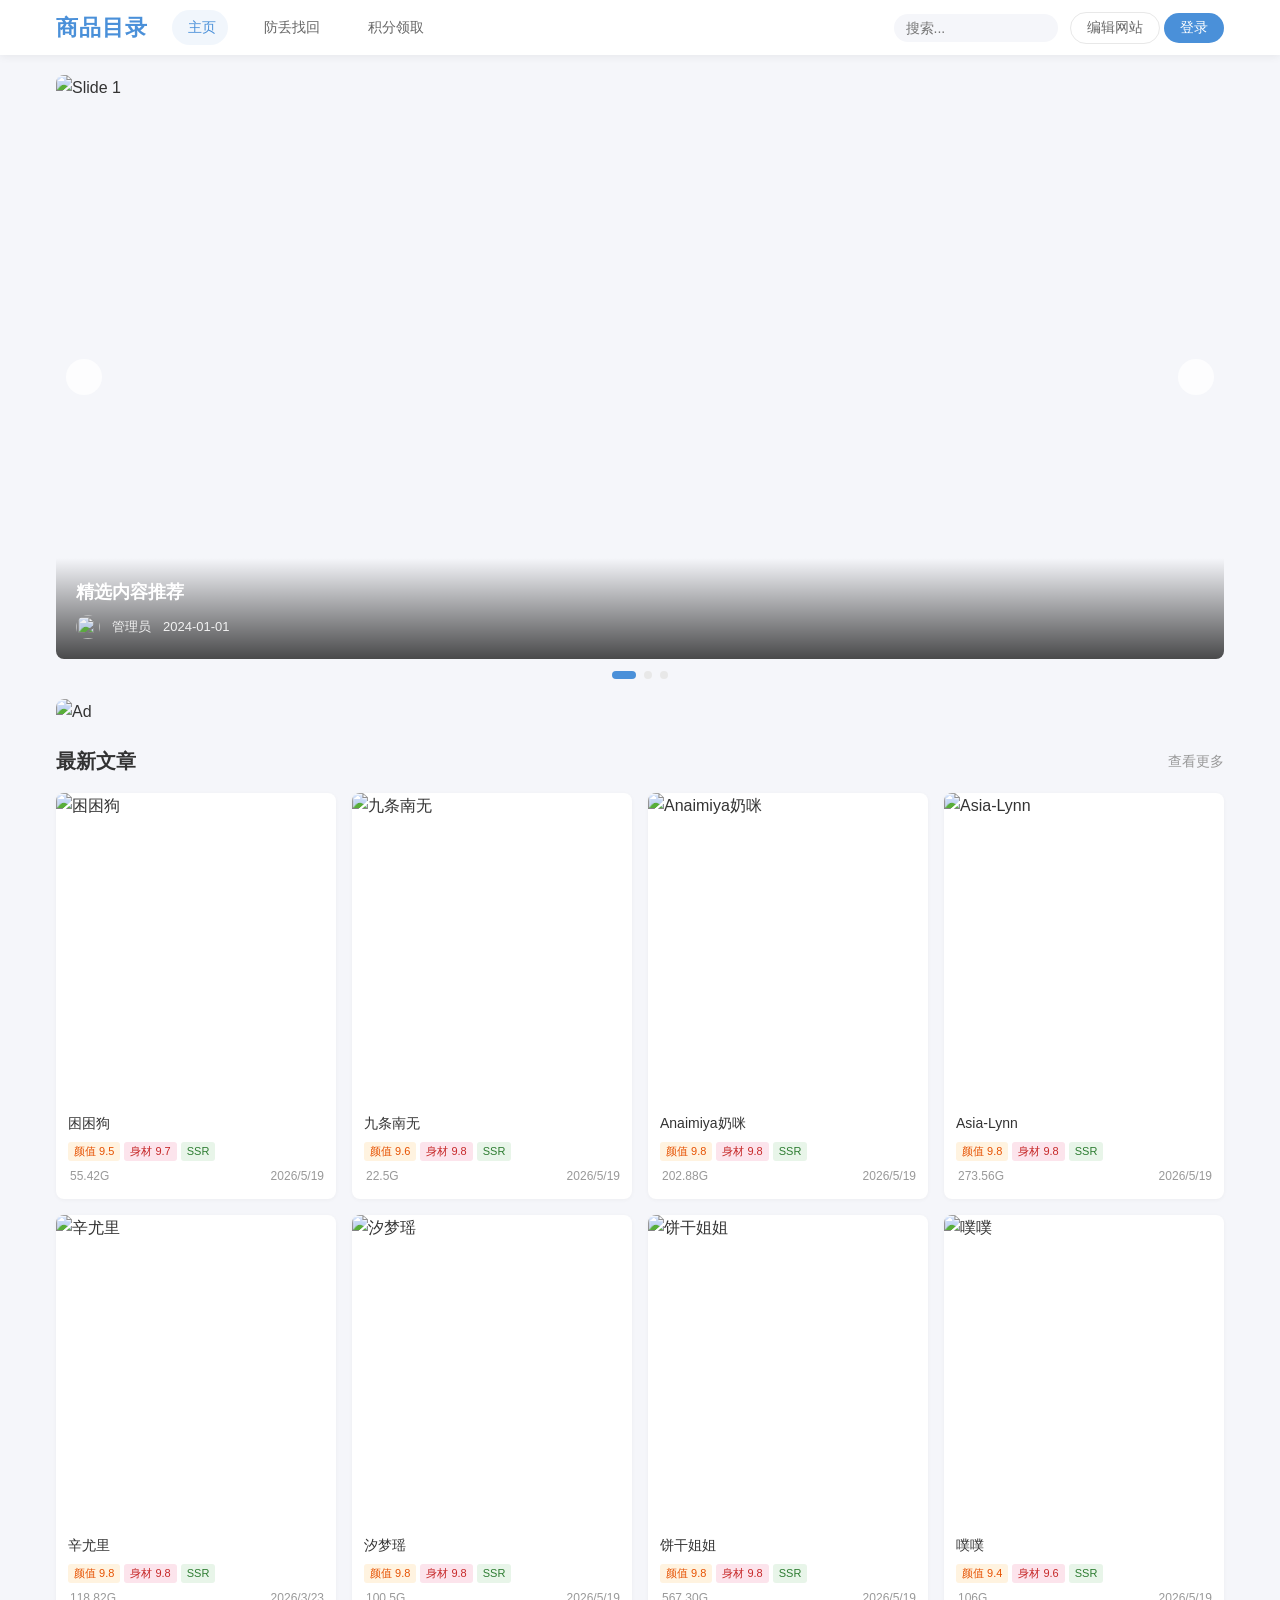
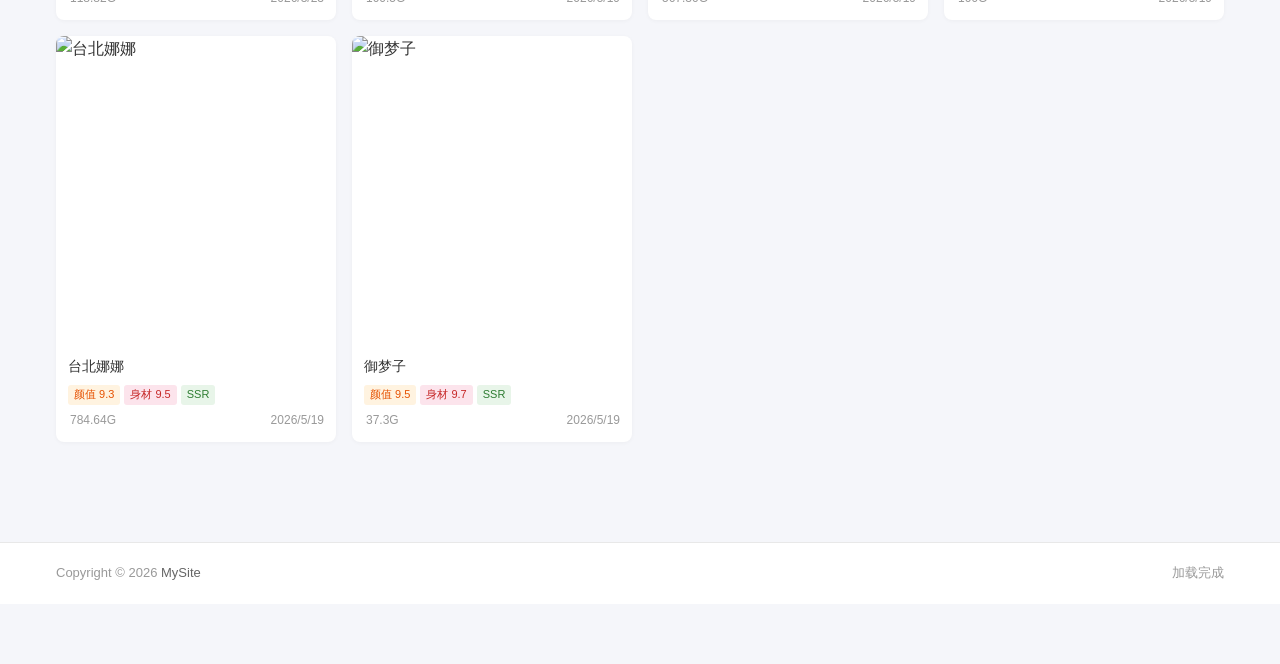
==== index.html @ 46cd66ba "初始化网站代码 Co-Authored-By: Claude Sonnet 4.6 <noreply@anthropic.com>" ====
<!DOCTYPE html>
<html lang="zh-CN">
<head>
    <meta charset="UTF-8">
    <meta name="viewport" content="width=device-width, initial-scale=1.0">
    <title>商品目录</title>
    <link rel="stylesheet" href="style.css">
    <link rel="stylesheet" href="https://cdn.jsdelivr.net/npm/remixicon@3.5.0/fonts/remixicon.css">
</head>
<body>
    <!-- 顶部导航栏 -->
    <header class="site-header">
        <div class="header-top">
            <div class="container header-inner">
                <div class="header-left">
                    <a href="#" class="logo">
                        <span class="logo-text" data-editable="site_name">商品目录</span>
                    </a>
                    <nav class="main-nav">
                        <ul>
                            <li><a href="#" class="active"><i class="ri-home-heart-line"></i><span data-editable="nav_1">主页</span></a></li>
                            <li><a href="#"><i class="ri-star-line"></i><span data-editable="nav_2">防丢找回</span></a></li>
                            <li><a href="#"><i class="ri-database-2-line"></i><span data-editable="nav_3">积分领取</span></a></li>
                        </ul>
                    </nav>
                </div>
                <div class="header-right">
                    <div class="search-box">
                        <input type="text" placeholder="搜索..." data-editable="search_placeholder">
                        <button><i class="ri-search-line"></i></button>
                    </div>
                    <div class="auth-buttons">
                        <button class="btn btn-outline" onclick="showEditPanel()">编辑网站</button>
                        <button class="btn btn-primary">登录</button>
                    </div>
                    <button class="mobile-menu-btn" onclick="toggleMobileMenu()">
                        <span></span><span></span><span></span>
                    </button>
                </div>
            </div>
        </div>
    </header>

    <!-- 移动端菜单 -->
    <div class="mobile-menu-overlay" id="mobileMenuOverlay" onclick="toggleMobileMenu()"></div>
    <aside class="mobile-menu" id="mobileMenu">
        <div class="mobile-menu-header">
            <span class="logo-text" data-editable="site_name">商品目录</span>
            <button class="close-menu" onclick="toggleMobileMenu()">&times;</button>
        </div>
        <nav class="mobile-nav">
            <ul>
                <li><a href="#"><i class="ri-parent-line"></i><span data-editable="mob_nav_1">萌新入坑</span></a></li>
                <li class="has-submenu">
                    <a href="#" onclick="toggleSubmenu(event, this)">资源列表 <i class="ri-arrow-down-s-line"></i></a>
                    <ul class="submenu">
                        <li><a href="#"><i class="ri-chat-heart-line"></i><span data-editable="sub_1">网红自拍</span></a></li>
                        <li><a href="#"><i class="ri-heart-pulse-line"></i><span data-editable="sub_2">软妹萝莉</span></a></li>
                        <li><a href="#"><i class="ri-hearts-line"></i><span data-editable="sub_3">反差女神</span></a></li>
                        <li><a href="#"><i class="ri-folder-add-line"></i><span data-editable="sub_4">网红合集</span></a></li>
                    </ul>
                </li>
                <li class="has-submenu">
                    <a href="#" onclick="toggleSubmenu(event, this)">站点帮助 <i class="ri-arrow-down-s-line"></i></a>
                    <ul class="submenu">
                        <li><a href="#"><span data-editable="help_1">Pikpak网盘</span></a></li>
                        <li><a href="#"><span data-editable="help_2">限制条款</span></a></li>
                        <li><a href="#"><span data-editable="help_3">投稿指南</span></a></li>
                        <li><a href="#"><span data-editable="help_4">客服留言</span></a></li>
                    </ul>
                </li>
                <li><a href="#"><i class="ri-vip-line"></i><span data-editable="mob_nav_2">充值&会员</span></a></li>
                <li><a href="#"><i class="ri-font-size-2"></i><span data-editable="mob_nav_3">实用工具</span></a></li>
            </ul>
        </nav>
    </aside>

    <!-- 主内容区 -->
    <main class="site-content">
        <div class="container">
            <!-- 轮播Banner -->
            <section class="banner-slider">
                <div class="slider-main">
                    <div class="slide active">
                        <a href="#" class="slide-link">
                            <img id="slide_img_1" src="https://via.placeholder.com/600x300/4A90D9/FFFFFF?text=Slide+1" alt="Slide 1">
                            <div class="slide-info">
                                <h2 data-editable="slide_1_title">精选内容推荐</h2>
                                <div class="slide-meta">
                                    <img src="https://via.placeholder.com/30" class="avatar" alt="">
                                    <span data-editable="slide_1_author">管理员</span>
                                    <span data-editable="slide_1_date">2024-01-01</span>
                                </div>
                            </div>
                        </a>
                    </div>
                    <div class="slide">
                        <a href="#" class="slide-link">
                            <img id="slide_img_2" src="https://via.placeholder.com/600x300/E94B3C/FFFFFF?text=Slide+2" alt="Slide 2">
                            <div class="slide-info">
                                <h2 data-editable="slide_2_title">新手入门指南</h2>
                                <div class="slide-meta">
                                    <img src="https://via.placeholder.com/30" class="avatar" alt="">
                                    <span data-editable="slide_2_author">管理员</span>
                                    <span data-editable="slide_2_date">2024-01-01</span>
                                </div>
                            </div>
                        </a>
                    </div>
                    <div class="slide">
                        <a href="#" class="slide-link">
                            <img id="slide_img_3" src="https://via.placeholder.com/600x300/50B88D/FFFFFF?text=Slide+3" alt="Slide 3">
                            <div class="slide-info">
                                <h2 data-editable="slide_3_title">客服帮助中心</h2>
                                <div class="slide-meta">
                                    <img src="https://via.placeholder.com/30" class="avatar" alt="">
                                    <span data-editable="slide_3_author">管理员</span>
                                    <span data-editable="slide_3_date">2024-01-01</span>
                                </div>
                            </div>
                        </a>
                    </div>
                </div>
                <div class="slider-nav">
                    <button class="slider-prev" onclick="changeSlide(-1)"><i class="ri-arrow-left-s-line"></i></button>
                    <button class="slider-next" onclick="changeSlide(1)"><i class="ri-arrow-right-s-line"></i></button>
                </div>
                <div class="slider-dots">
                    <span class="dot active" onclick="goToSlide(0)"></span>
                    <span class="dot" onclick="goToSlide(1)"></span>
                    <span class="dot" onclick="goToSlide(2)"></span>
                </div>
            </section>

            <!-- 广告位 -->
            <section class="ad-banner">
                <a href="#" class="ad-link">
                    <img id="ad_img" src="https://via.placeholder.com/1200x120/7B68EE/FFFFFF?text=Advertisement" alt="Ad">
                </a>
            </section>

            <!-- 文章列表 -->
            <section class="posts-section">
                <div class="section-header">
                    <h2 class="section-title" data-editable="posts_title">最新文章</h2>
                    <a href="#" class="more-link" data-editable="more_link">查看更多 <i class="ri-arrow-right-s-line"></i></a>
                </div>
                <div class="posts-grid" id="postsGrid">
                </div>
            </section>
        </div>
    </main>

    <!-- 底部 -->
    <footer class="site-footer">
        <div class="container">
            <div class="footer-bottom">
                <div class="footer-left">
                    <div class="copyright">Copyright &copy; <span id="footerYear"></span> <a href="#"><span data-editable="footer_name">MySite</span></a></div>
                </div>
                <div class="footer-right">
                    <span data-editable="footer_info">加载完成</span>
                </div>
            </div>
        </div>
    </footer>

    <!-- 移动端底部导航 -->
    <nav class="mobile-footer">
        <a href="#" class="mobile-nav-item active">
            <i class="ri-home-heart-line"></i>
            <span data-editable="mfoot_1">首页</span>
        </a>
        <a href="#" class="mobile-nav-item">
            <i class="ri-bookmark-3-line"></i>
            <span data-editable="mfoot_2">资源</span>
        </a>
        <a href="#" class="mobile-nav-item publish-btn">
            <i class="ri-add-line"></i>
        </a>
        <a href="#" class="mobile-nav-item">
            <i class="ri-search-line"></i>
            <span data-editable="mfoot_3">搜索</span>
        </a>
        <a href="#" class="mobile-nav-item">
            <i class="ri-user-heart-line"></i>
            <span data-editable="mfoot_4">我的</span>
        </a>
    </nav>

    <!-- ===== 编辑面板 ===== -->
    <div class="edit-overlay" id="editOverlay">
        <div class="edit-panel">
            <div class="edit-header">
                <h3><i class="ri-edit-line"></i> 编辑网站内容</h3>
                <button class="edit-close" onclick="hideEditPanel()">&times;</button>
            </div>
            <div class="edit-body">
                <!-- 站点信息 -->
                <details class="edit-group open" open>
                    <summary><i class="ri-global-line"></i> 站点信息</summary>
                    <div class="edit-group-content">
                        <div class="edit-field">
                            <label>网站名称</label>
                            <input type="text" id="edit_site_name" data-target="site_name" placeholder="商品目录">
                        </div>
                        <div class="edit-field">
                            <label>底部版权名称</label>
                            <input type="text" id="edit_footer_name" data-target="footer_name" placeholder="MySite">
                        </div>
                    </div>
                </details>

                <!-- 导航菜单 -->
                <details class="edit-group">
                    <summary><i class="ri-menu-line"></i> 导航菜单</summary>
                    <div class="edit-group-content">
                        <div class="edit-field">
                            <label>导航1</label>
                            <input type="text" id="edit_nav_1" data-target="nav_1" placeholder="主页">
                        </div>
                        <div class="edit-field">
                            <label>导航2</label>
                            <input type="text" id="edit_nav_2" data-target="nav_2" placeholder="防丢找回">
                        </div>
                        <div class="edit-field">
                            <label>导航3</label>
                            <input type="text" id="edit_nav_3" data-target="nav_3" placeholder="积分领取">
                        </div>
                    </div>
                </details>

                <!-- 轮播图 -->
                <details class="edit-group">
                    <summary><i class="ri-image-line"></i> 轮播图 (3张)</summary>
                    <div class="edit-group-content">
                        <div class="edit-field">
                            <label>图1 标题</label>
                            <input type="text" id="edit_slide_1_title" data-target="slide_1_title" placeholder="标题">
                        </div>
                        <div class="edit-field">
                            <label>图1 作者</label>
                            <input type="text" id="edit_slide_1_author" data-target="slide_1_author" placeholder="作者">
                        </div>
                        <div class="edit-field">
                            <label>图1 日期</label>
                            <input type="text" id="edit_slide_1_date" data-target="slide_1_date" placeholder="日期">
                        </div>
                        <div class="edit-field">
                            <label>图1 图片URL</label>
                            <input type="text" id="edit_slide_img_1" placeholder="粘贴图片链接">
                        </div>
                        <hr class="edit-divider">
                        <div class="edit-field">
                            <label>图2 标题</label>
                            <input type="text" id="edit_slide_2_title" data-target="slide_2_title" placeholder="标题">
                        </div>
                        <div class="edit-field">
                            <label>图2 作者</label>
                            <input type="text" id="edit_slide_2_author" data-target="slide_2_author" placeholder="作者">
                        </div>
                        <div class="edit-field">
                            <label>图2 日期</label>
                            <input type="text" id="edit_slide_2_date" data-target="slide_2_date" placeholder="日期">
                        </div>
                        <div class="edit-field">
                            <label>图2 图片URL</label>
                            <input type="text" id="edit_slide_img_2" placeholder="粘贴图片链接">
                        </div>
                        <hr class="edit-divider">
                        <div class="edit-field">
                            <label>图3 标题</label>
                            <input type="text" id="edit_slide_3_title" data-target="slide_3_title" placeholder="标题">
                        </div>
                        <div class="edit-field">
                            <label>图3 作者</label>
                            <input type="text" id="edit_slide_3_author" data-target="slide_3_author" placeholder="作者">
                        </div>
                        <div class="edit-field">
                            <label>图3 日期</label>
                            <input type="text" id="edit_slide_3_date" data-target="slide_3_date" placeholder="日期">
                        </div>
                        <div class="edit-field">
                            <label>图3 图片URL</label>
                            <input type="text" id="edit_slide_img_3" placeholder="粘贴图片链接">
                        </div>
                    </div>
                </details>

                <!-- 广告位 -->
                <details class="edit-group">
                    <summary><i class="ri-ad-line"></i> 广告位</summary>
                    <div class="edit-group-content">
                        <div class="edit-field">
                            <label>广告图片URL</label>
                            <input type="text" id="edit_ad_img" placeholder="粘贴图片链接">
                        </div>
                    </div>
                </details>

                <!-- 文章管理 -->
                <details class="edit-group open" open>
                    <summary><i class="ri-file-list-line"></i> 文章列表 <button class="add-post-btn" onclick="addPost()"><i class="ri-add-line"></i> 添加文章</button></summary>
                    <div class="edit-group-content">
                        <div id="postsEditList"></div>
                    </div>
                </details>

                <!-- 底部信息 -->
                <details class="edit-group">
                    <summary><i class="ri-footer-line"></i> 底部信息</summary>
                    <div class="edit-group-content">
                        <div class="edit-field">
                            <label>底部文字</label>
                            <input type="text" id="edit_footer_info" data-target="footer_info" placeholder="加载完成">
                        </div>
                    </div>
                </details>
            </div>
            <div class="edit-footer">
                <button class="btn btn-primary" onclick="saveAll()"><i class="ri-save-line"></i> 保存所有修改</button>
                <button class="btn btn-outline" onclick="resetAll()"><i class="ri-refresh-line"></i> 恢复默认</button>
                <button class="btn btn-danger" onclick="exportHTML()"><i class="ri-download-line"></i> 导出网站</button>
            </div>
        </div>
    </div>

    <script src="script.js"></script>
</body>
</html>
---- style.css ----
/* ========== 基础重置 ========== */
* { margin: 0; padding: 0; box-sizing: border-box; }

:root {
    --primary: #4A90D9;
    --primary-dark: #357ABD;
    --text: #333;
    --text-light: #666;
    --text-muted: #999;
    --bg: #f5f6fa;
    --white: #fff;
    --border: #e8e8e8;
    --shadow: 0 2px 12px rgba(0,0,0,0.08);
    --radius: 8px;
    --transition: all 0.3s ease;
}

body {
    font-family: -apple-system, BlinkMacSystemFont, "Segoe UI", "PingFang SC", "Hiragino Sans GB", "Microsoft YaHei", sans-serif;
    background: var(--bg);
    color: var(--text);
    line-height: 1.6;
}

a { text-decoration: none; color: inherit; }
ul { list-style: none; }
img { max-width: 100%; display: block; }

.container { max-width: 1200px; margin: 0 auto; padding: 0 16px; }

/* ========== 顶部导航栏 ========== */
.site-header {
    background: var(--white);
    box-shadow: 0 2px 8px rgba(0,0,0,0.06);
    position: sticky;
    top: 0;
    z-index: 1000;
}

.header-top { padding: 10px 0; }

.header-inner {
    display: flex;
    align-items: center;
    justify-content: space-between;
}

.header-left {
    display: flex;
    align-items: center;
    gap: 24px;
}

.logo-text {
    font-size: 22px;
    font-weight: 700;
    color: var(--primary);
    letter-spacing: 1px;
}

.main-nav ul { display: flex; gap: 20px; }

.main-nav a {
    display: flex;
    align-items: center;
    gap: 4px;
    padding: 6px 12px;
    border-radius: 20px;
    font-size: 14px;
    color: var(--text-light);
    transition: var(--transition);
}

.main-nav a:hover,
.main-nav a.active {
    color: var(--primary);
    background: rgba(74,144,217,0.08);
}

.header-right {
    display: flex;
    align-items: center;
    gap: 12px;
}

.search-box {
    display: flex;
    align-items: center;
    background: var(--bg);
    border-radius: 20px;
    padding: 6px 12px;
}

.search-box input {
    border: none;
    background: transparent;
    outline: none;
    font-size: 14px;
    width: 140px;
    color: var(--text);
}

.search-box button {
    border: none;
    background: transparent;
    cursor: pointer;
    color: var(--text-light);
    font-size: 16px;
}

.btn {
    padding: 6px 16px;
    border-radius: 20px;
    font-size: 14px;
    cursor: pointer;
    border: none;
    transition: var(--transition);
}

.btn-outline {
    background: transparent;
    border: 1px solid var(--border);
    color: var(--text-light);
}

.btn-outline:hover {
    border-color: var(--primary);
    color: var(--primary);
}

.btn-primary {
    background: var(--primary);
    color: var(--white);
}

.btn-primary:hover { background: var(--primary-dark); }

.btn-danger {
    background: #e74c3c;
    color: var(--white);
}

.btn-danger:hover { background: #c0392b; }

.btn-small {
    padding: 4px 12px;
    font-size: 12px;
    border-radius: 16px;
}

.mobile-menu-btn {
    display: none;
    flex-direction: column;
    gap: 4px;
    background: none;
    border: none;
    cursor: pointer;
    padding: 4px;
}

.mobile-menu-btn span {
    display: block;
    width: 20px;
    height: 2px;
    background: var(--text);
}

/* ========== 移动端菜单 ========== */
.mobile-menu-overlay {
    display: none;
    position: fixed;
    inset: 0;
    background: rgba(0,0,0,0.5);
    z-index: 998;
}

.mobile-menu-overlay.active { display: block; }

.mobile-menu {
    position: fixed;
    top: 0;
    left: -280px;
    width: 280px;
    height: 100vh;
    background: var(--white);
    z-index: 999;
    transition: left 0.3s ease;
    overflow-y: auto;
}

.mobile-menu.active { left: 0; }

.mobile-menu-header {
    display: flex;
    align-items: center;
    justify-content: space-between;
    padding: 16px;
    border-bottom: 1px solid var(--border);
}

.close-menu {
    background: none;
    border: none;
    font-size: 28px;
    cursor: pointer;
    color: var(--text-light);
}

.mobile-nav ul { padding: 8px 0; }

.mobile-nav li a {
    display: flex;
    align-items: center;
    gap: 10px;
    padding: 12px 20px;
    font-size: 15px;
    color: var(--text);
    transition: var(--transition);
}

.mobile-nav li a:hover {
    background: var(--bg);
    color: var(--primary);
}

.mobile-nav .has-submenu > a::after { content: ''; margin-left: auto; margin-right: 16px; }

.mobile-nav .submenu {
    display: none;
    background: var(--bg);
}

.mobile-nav .has-submenu.open .submenu { display: block; }

.mobile-nav .submenu a { padding-left: 48px; font-size: 14px; }

/* ========== 主内容区 ========== */
.site-content { padding: 20px 0 80px; }

/* ========== 轮播Banner ========== */
.banner-slider { position: relative; margin-bottom: 20px; }

.slider-main {
    position: relative;
    border-radius: var(--radius);
    overflow: hidden;
    aspect-ratio: 2 / 1;
}

.slide {
    display: none;
    position: absolute;
    inset: 0;
}

.slide.active { display: block; }

.slide-link {
    display: block;
    width: 100%;
    height: 100%;
    position: relative;
}

.slide-link img {
    width: 100%;
    height: 100%;
    object-fit: cover;
}

.slide-info {
    position: absolute;
    bottom: 0;
    left: 0;
    right: 0;
    padding: 20px;
    background: linear-gradient(transparent, rgba(0,0,0,0.7));
    color: var(--white);
}

.slide-info h2 { font-size: 18px; margin-bottom: 8px; }

.slide-meta {
    display: flex;
    align-items: center;
    gap: 12px;
    font-size: 13px;
    opacity: 0.9;
}

.slide-meta .avatar {
    width: 24px;
    height: 24px;
    border-radius: 50%;
}

.slider-nav {
    position: absolute;
    top: 50%;
    transform: translateY(-50%);
    left: 0;
    right: 0;
    display: flex;
    justify-content: space-between;
    padding: 0 10px;
    pointer-events: none;
}

.slider-nav button {
    width: 36px;
    height: 36px;
    border-radius: 50%;
    background: rgba(255,255,255,0.8);
    border: none;
    cursor: pointer;
    display: flex;
    align-items: center;
    justify-content: center;
    font-size: 18px;
    color: var(--text);
    pointer-events: all;
    transition: var(--transition);
}

.slider-nav button:hover {
    background: var(--white);
    box-shadow: var(--shadow);
}

.slider-dots {
    display: flex;
    justify-content: center;
    gap: 8px;
    margin-top: 12px;
}

.dot {
    width: 8px;
    height: 8px;
    border-radius: 50%;
    background: var(--border);
    cursor: pointer;
    transition: var(--transition);
}

.dot.active {
    background: var(--primary);
    width: 24px;
    border-radius: 4px;
}

/* ========== 广告位 ========== */
.ad-banner { margin-bottom: 20px; border-radius: var(--radius); overflow: hidden; }
.ad-banner img { width: 100%; border-radius: var(--radius); }

/* ========== 文章列表 ========== */
.posts-section { margin-bottom: 20px; }

.section-header {
    display: flex;
    align-items: center;
    justify-content: space-between;
    margin-bottom: 16px;
}

.section-title { font-size: 20px; font-weight: 600; }

.more-link {
    font-size: 14px;
    color: var(--text-muted);
    transition: var(--transition);
}

.more-link:hover { color: var(--primary); }

.posts-grid {
    display: grid;
    grid-template-columns: repeat(4, 1fr);
    gap: 16px;
}

.post-card {
    background: var(--white);
    border-radius: var(--radius);
    overflow: hidden;
    transition: var(--transition);
    box-shadow: 0 1px 4px rgba(0,0,0,0.04);
}

.post-card:hover {
    transform: translateY(-4px);
    box-shadow: var(--shadow);
}

.post-thumb { aspect-ratio: 10/11; overflow: hidden; }

.post-thumb img {
    width: 100%;
    height: 100%;
    object-fit: cover;
    transition: transform 0.4s ease;
}

.post-card:hover .post-thumb img { transform: scale(1.05); }

.post-info { padding: 12px; }

.post-info h3 {
    font-size: 14px;
    font-weight: 500;
    line-height: 1.5;
    display: -webkit-box;
    -webkit-line-clamp: 2;
    -webkit-box-orient: vertical;
    overflow: hidden;
    margin-bottom: 8px;
}

.post-info h3 a:hover { color: var(--primary); }

.post-tags {
    display: flex;
    gap: 4px;
    flex-wrap: wrap;
    margin-bottom: 6px;
}

.tag {
    font-size: 11px;
    padding: 1px 6px;
    border-radius: 3px;
    font-weight: 500;
}

.tag-looks {
    background: #fff3e0;
    color: #e65100;
}

.tag-figure {
    background: #fce4ec;
    color: #c62828;
}

.tag-rarity {
    background: #e8f5e9;
    color: #2e7d32;
}

.post-meta {
    display: flex;
    align-items: center;
    justify-content: space-between;
    font-size: 12px;
    color: var(--text-muted);
}

.post-meta .author {
    display: flex;
    align-items: center;
    gap: 4px;
}

.post-meta .avatar {
    width: 20px;
    height: 20px;
    border-radius: 50%;
}

.post-size i {
    margin-right: 2px;
}

/* ========== 底部 ========== */
.site-footer {
    background: var(--white);
    border-top: 1px solid var(--border);
    padding: 20px 0;
    margin-bottom: 60px;
}

.footer-bottom {
    display: flex;
    align-items: center;
    justify-content: space-between;
    font-size: 13px;
    color: var(--text-muted);
}

.footer-left a { color: var(--text-light); }
.footer-left a:hover { color: var(--primary); }

/* ========== 移动端底部导航 ========== */
.mobile-footer {
    display: none;
    position: fixed;
    bottom: 0;
    left: 0;
    right: 0;
    background: var(--white);
    border-top: 1px solid var(--border);
    z-index: 1000;
    padding: 6px 0;
    padding-bottom: env(safe-area-inset-bottom, 6px);
}

.mobile-footer .mobile-nav-item {
    flex: 1;
    display: flex;
    flex-direction: column;
    align-items: center;
    gap: 2px;
    font-size: 10px;
    color: var(--text-muted);
    padding: 4px 0;
}

.mobile-footer .mobile-nav-item i { font-size: 20px; }

.mobile-footer .mobile-nav-item.active,
.mobile-footer .mobile-nav-item:hover { color: var(--primary); }

.mobile-footer .publish-btn {
    background: var(--primary);
    color: var(--white) !important;
    border-radius: 50%;
    width: 44px;
    height: 44px;
    margin: -20px auto 0;
    padding: 0;
    justify-content: center;
    align-items: center;
    box-shadow: 0 2px 8px rgba(74,144,217,0.4);
}

/* ========== 编辑面板 ========== */
.edit-overlay {
    display: none;
    position: fixed;
    inset: 0;
    background: rgba(0,0,0,0.5);
    z-index: 3000;
    justify-content: flex-end;
}

.edit-overlay.active { display: flex; }

.edit-panel {
    width: 420px;
    max-width: 100%;
    height: 100vh;
    background: var(--white);
    overflow-y: auto;
    box-shadow: -4px 0 20px rgba(0,0,0,0.15);
}

.edit-header {
    display: flex;
    align-items: center;
    justify-content: space-between;
    padding: 16px 20px;
    border-bottom: 1px solid var(--border);
    position: sticky;
    top: 0;
    background: var(--white);
    z-index: 10;
}

.edit-header h3 {
    font-size: 16px;
    display: flex;
    align-items: center;
    gap: 8px;
}

.edit-close {
    background: none;
    border: none;
    font-size: 24px;
    cursor: pointer;
    color: var(--text-muted);
}

.edit-body { padding: 16px 20px; }

.edit-group {
    margin-bottom: 12px;
    border: 1px solid var(--border);
    border-radius: var(--radius);
    overflow: hidden;
}

.edit-group summary {
    padding: 12px 16px;
    background: var(--bg);
    cursor: pointer;
    font-size: 14px;
    font-weight: 600;
    display: flex;
    align-items: center;
    gap: 8px;
    user-select: none;
}

.edit-group summary i { color: var(--primary); }

.edit-group-content { padding: 16px; }

.edit-field {
    margin-bottom: 12px;
}

.edit-field:last-child { margin-bottom: 0; }

.edit-field label {
    display: block;
    font-size: 13px;
    color: var(--text-light);
    margin-bottom: 4px;
}

.edit-field input {
    width: 100%;
    padding: 8px 12px;
    border: 1px solid var(--border);
    border-radius: 6px;
    font-size: 14px;
    outline: none;
    transition: var(--transition);
}

.edit-field input:focus {
    border-color: var(--primary);
    box-shadow: 0 0 0 3px rgba(74,144,217,0.1);
}

.edit-divider {
    border: none;
    border-top: 1px dashed var(--border);
    margin: 16px 0;
}

.add-post-btn {
    margin-left: auto;
    background: var(--primary);
    color: var(--white);
    border: none;
    padding: 4px 12px;
    border-radius: 12px;
    font-size: 12px;
    cursor: pointer;
    display: flex;
    align-items: center;
    gap: 4px;
}

.add-post-btn:hover { background: var(--primary-dark); }

/* 文章编辑项 */
.post-edit-item {
    border: 1px solid var(--border);
    border-radius: var(--radius);
    padding: 12px;
    margin-bottom: 12px;
    background: var(--bg);
}

.post-edit-item-header {
    display: flex;
    align-items: center;
    justify-content: space-between;
    margin-bottom: 10px;
}

.post-edit-item-header span {
    font-size: 13px;
    font-weight: 600;
    color: var(--text-light);
}

.post-edit-item-header button {
    background: #e74c3c;
    color: var(--white);
    border: none;
    padding: 2px 10px;
    border-radius: 10px;
    font-size: 12px;
    cursor: pointer;
}

.post-edit-item .edit-field { margin-bottom: 8px; }
.post-edit-item .edit-field input,
.post-edit-item .edit-field textarea {
    font-size: 13px;
    padding: 6px 10px;
}

.post-edit-item .edit-field textarea {
    resize: vertical;
    min-height: 40px;
}

.edit-footer {
    padding: 16px 20px;
    border-top: 1px solid var(--border);
    display: flex;
    gap: 8px;
    flex-wrap: wrap;
    position: sticky;
    bottom: 0;
    background: var(--white);
}

.edit-footer .btn { flex: 1; min-width: 100px; text-align: center; }

/* ========== 响应式 ========== */
@media (max-width: 1024px) {
    .posts-grid { grid-template-columns: repeat(3, 1fr); }
}

@media (max-width: 768px) {
    .main-nav { display: none; }
    .mobile-menu-btn { display: flex; }
    .search-box { display: none; }
    .auth-buttons .btn-outline { display: none; }
    .posts-grid { grid-template-columns: repeat(2, 1fr); gap: 10px; }
    .mobile-footer { display: flex; }
    .site-footer { margin-bottom: 60px; }
    .slider-main { aspect-ratio: 16/9; }
    .edit-panel { width: 100%; }
}

@media (max-width: 480px) {
    .posts-grid { gap: 8px; }
    .post-info { padding: 8px; }
    .post-info h3 { font-size: 12px; }
    .section-title { font-size: 17px; }
}
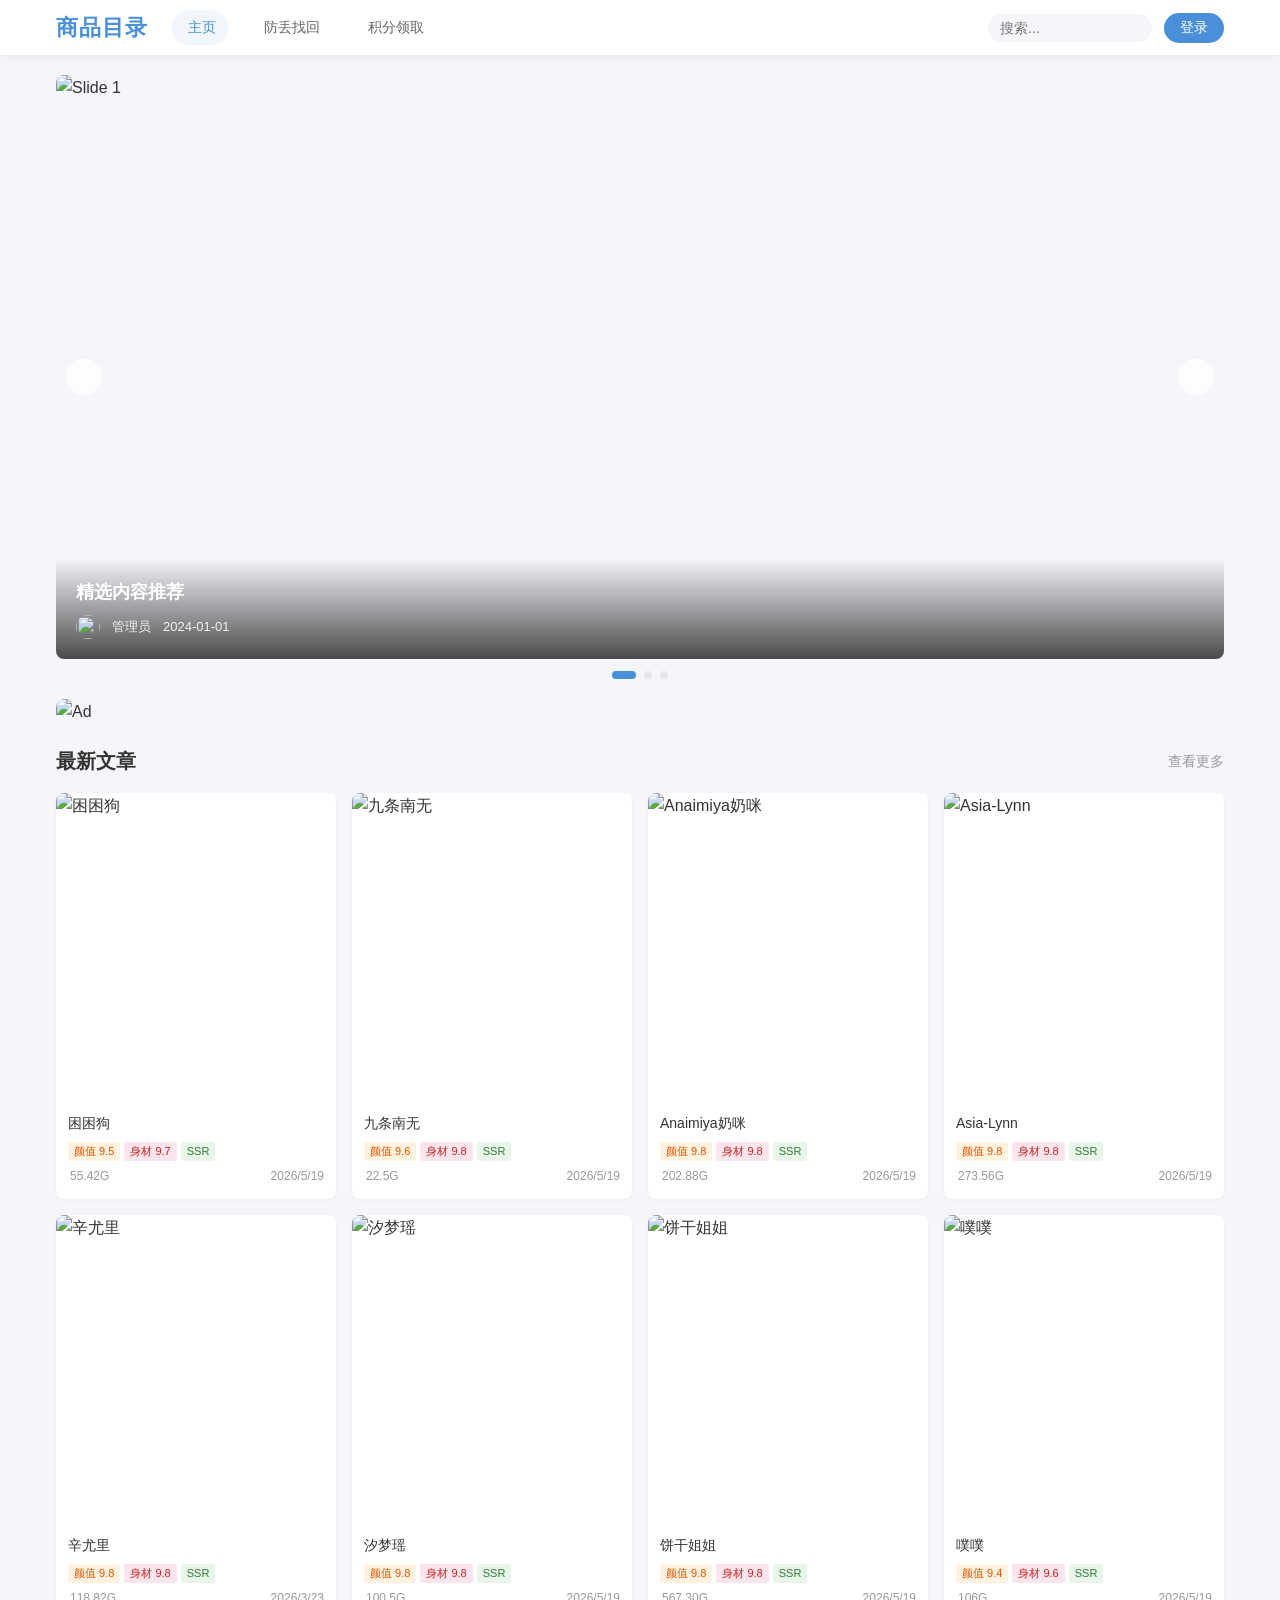
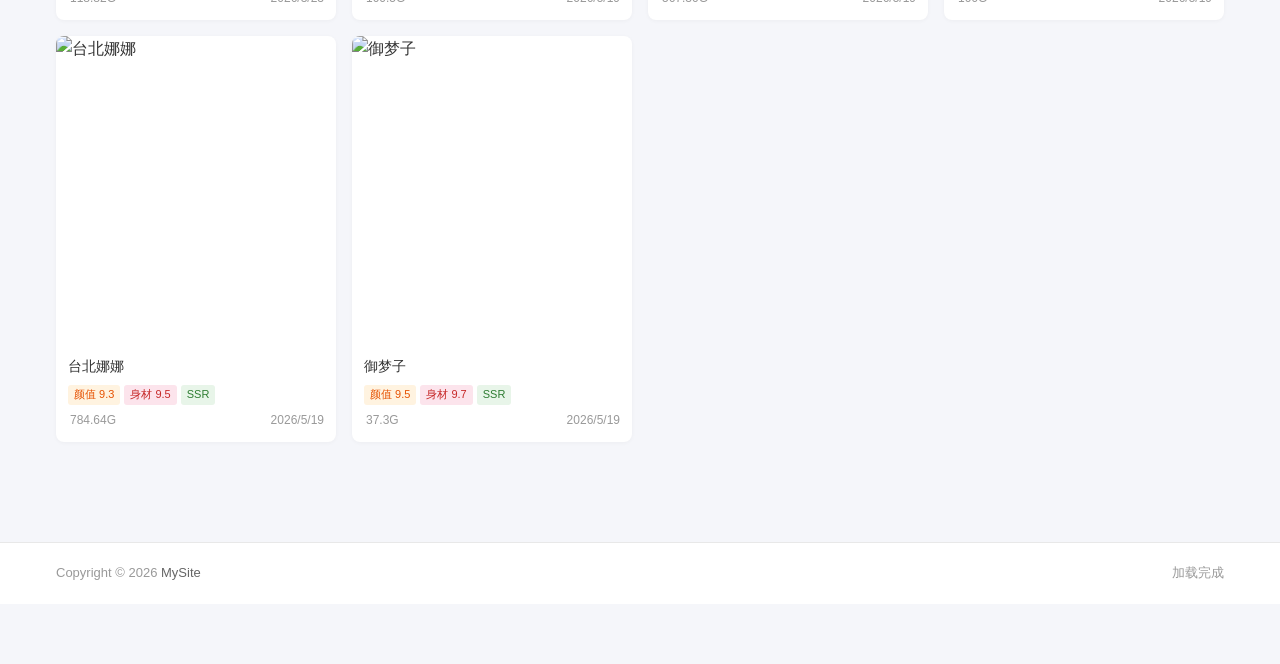
==== commit 03b259c1: "fix: remove password protection and improve batch upload parsing - Remove admin.html login overlay a" ====
--- a/index.html
+++ b/index.html
@@ -30,7 +30,6 @@
                         <button><i class="ri-search-line"></i></button>
                     </div>
                     <div class="auth-buttons">
-                        <button class="btn btn-outline" onclick="showEditPanel()">编辑网站</button>
                         <button class="btn btn-primary">登录</button>
                     </div>
                     <button class="mobile-menu-btn" onclick="toggleMobileMenu()">
@@ -83,11 +82,11 @@
                 <div class="slider-main">
                     <div class="slide active">
                         <a href="#" class="slide-link">
-                            <img id="slide_img_1" src="https://via.placeholder.com/600x300/4A90D9/FFFFFF?text=Slide+1" alt="Slide 1">
+                            <img id="slide_img_1" src="https://placehold.co/600x300/4A90D9/FFFFFF?text=Slide+1" alt="Slide 1">
                             <div class="slide-info">
                                 <h2 data-editable="slide_1_title">精选内容推荐</h2>
                                 <div class="slide-meta">
-                                    <img src="https://via.placeholder.com/30" class="avatar" alt="">
+                                    <img src="https://placehold.co/30" class="avatar" alt="">
                                     <span data-editable="slide_1_author">管理员</span>
                                     <span data-editable="slide_1_date">2024-01-01</span>
                                 </div>
@@ -96,11 +95,11 @@
                     </div>
                     <div class="slide">
                         <a href="#" class="slide-link">
-                            <img id="slide_img_2" src="https://via.placeholder.com/600x300/E94B3C/FFFFFF?text=Slide+2" alt="Slide 2">
+                            <img id="slide_img_2" src="https://placehold.co/600x300/E94B3C/FFFFFF?text=Slide+2" alt="Slide 2">
                             <div class="slide-info">
                                 <h2 data-editable="slide_2_title">新手入门指南</h2>
                                 <div class="slide-meta">
-                                    <img src="https://via.placeholder.com/30" class="avatar" alt="">
+                                    <img src="https://placehold.co/30" class="avatar" alt="">
                                     <span data-editable="slide_2_author">管理员</span>
                                     <span data-editable="slide_2_date">2024-01-01</span>
                                 </div>
@@ -109,11 +108,11 @@
                     </div>
                     <div class="slide">
                         <a href="#" class="slide-link">
-                            <img id="slide_img_3" src="https://via.placeholder.com/600x300/50B88D/FFFFFF?text=Slide+3" alt="Slide 3">
+                            <img id="slide_img_3" src="https://placehold.co/600x300/50B88D/FFFFFF?text=Slide+3" alt="Slide 3">
                             <div class="slide-info">
                                 <h2 data-editable="slide_3_title">客服帮助中心</h2>
                                 <div class="slide-meta">
-                                    <img src="https://via.placeholder.com/30" class="avatar" alt="">
+                                    <img src="https://placehold.co/30" class="avatar" alt="">
                                     <span data-editable="slide_3_author">管理员</span>
                                     <span data-editable="slide_3_date">2024-01-01</span>
                                 </div>
@@ -135,7 +134,7 @@
             <!-- 广告位 -->
             <section class="ad-banner">
                 <a href="#" class="ad-link">
-                    <img id="ad_img" src="https://via.placeholder.com/1200x120/7B68EE/FFFFFF?text=Advertisement" alt="Ad">
+                    <img id="ad_img" src="https://placehold.co/1200x120/7B68EE/FFFFFF?text=Advertisement" alt="Ad">
                 </a>
             </section>
 
--- a/style.css
+++ b/style.css
@@ -397,7 +397,7 @@
 .post-thumb img {
     width: 100%;
     height: 100%;
-    object-fit: cover;
+    object-fit: contain;
     transition: transform 0.4s ease;
 }
 
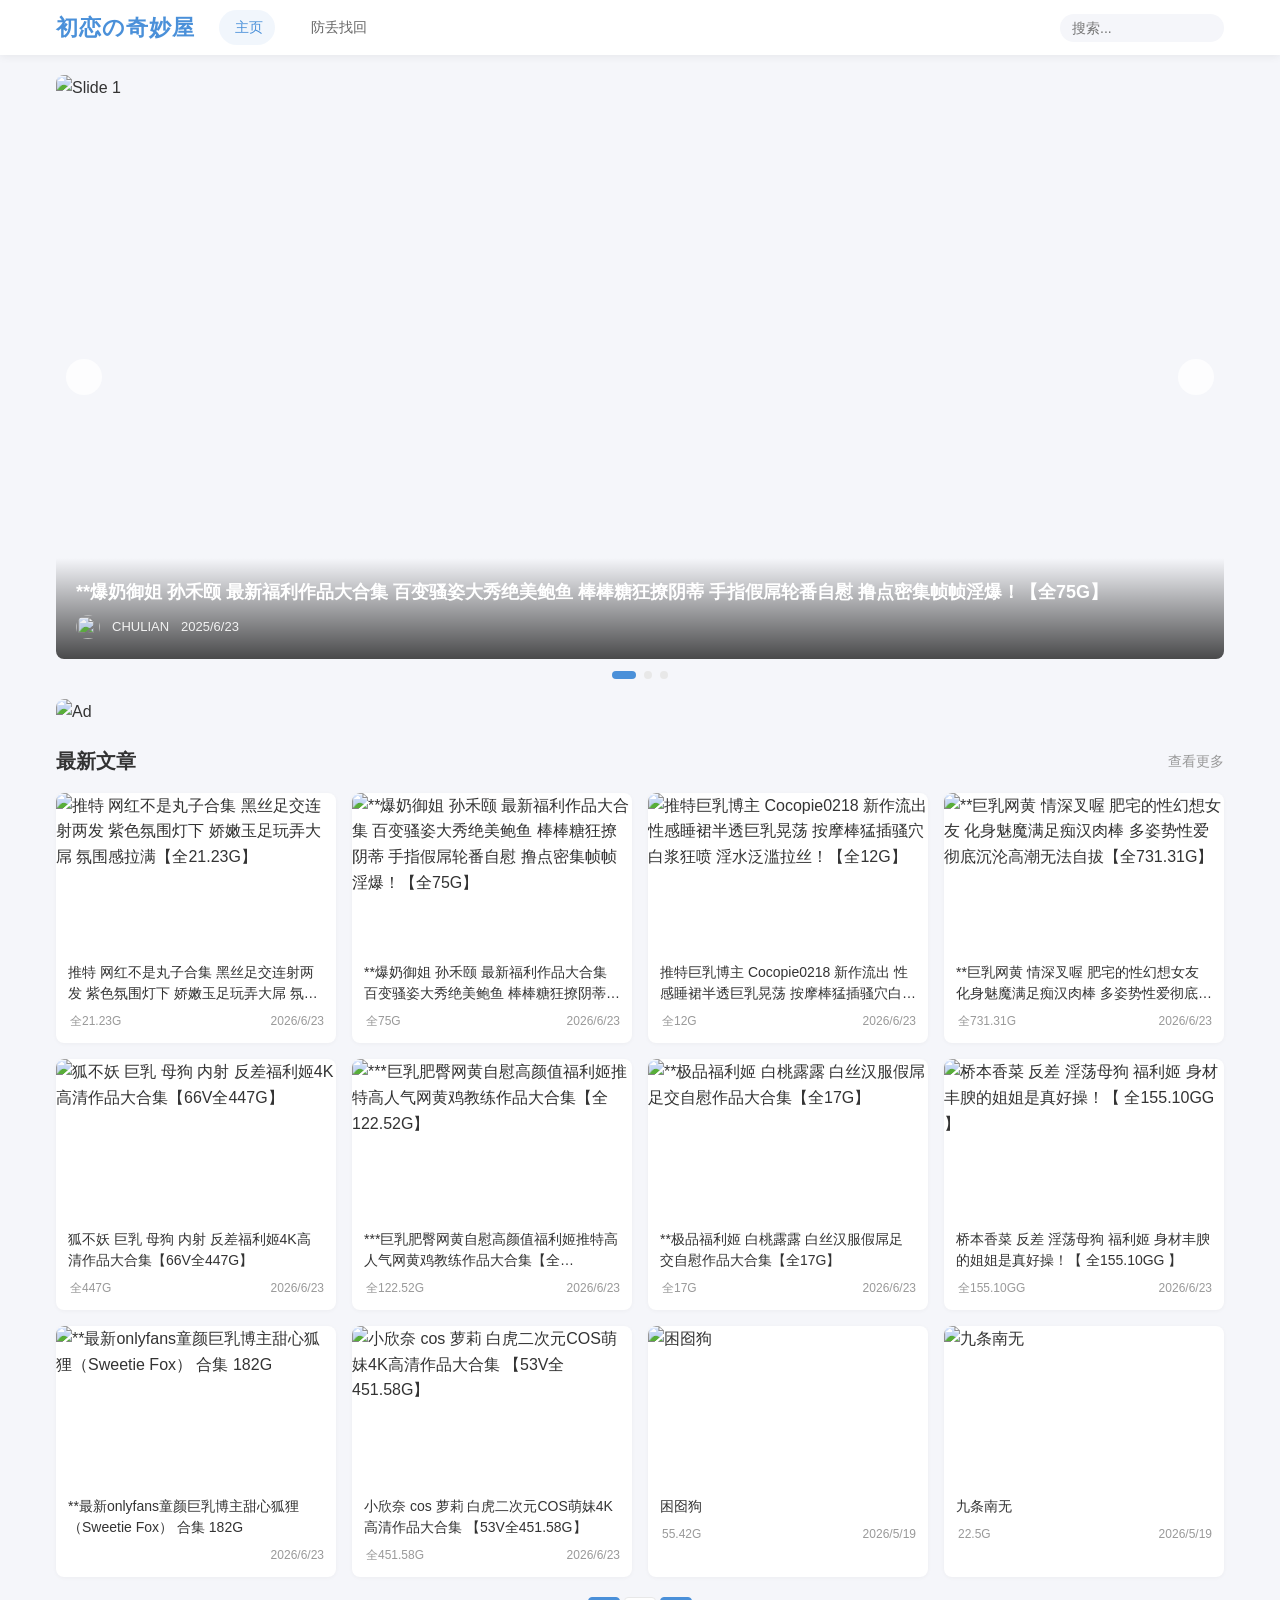
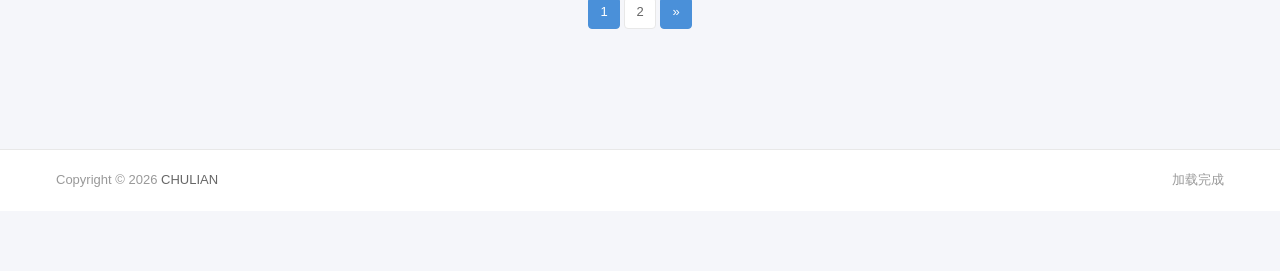
==== commit 6a932381: "feat: add search, pagination, remove tags/nav/login button - Implement real-time search filtering by" ====
--- a/index.html
+++ b/index.html
@@ -20,7 +20,6 @@
                         <ul>
                             <li><a href="#" class="active"><i class="ri-home-heart-line"></i><span data-editable="nav_1">主页</span></a></li>
                             <li><a href="#"><i class="ri-star-line"></i><span data-editable="nav_2">防丢找回</span></a></li>
-                            <li><a href="#"><i class="ri-database-2-line"></i><span data-editable="nav_3">积分领取</span></a></li>
                         </ul>
                     </nav>
                 </div>
@@ -28,9 +27,6 @@
                     <div class="search-box">
                         <input type="text" placeholder="搜索..." data-editable="search_placeholder">
                         <button><i class="ri-search-line"></i></button>
-                    </div>
-                    <div class="auth-buttons">
-                        <button class="btn btn-primary">登录</button>
                     </div>
                     <button class="mobile-menu-btn" onclick="toggleMobileMenu()">
                         <span></span><span></span><span></span>
@@ -222,10 +218,6 @@
                             <label>导航2</label>
                             <input type="text" id="edit_nav_2" data-target="nav_2" placeholder="防丢找回">
                         </div>
-                        <div class="edit-field">
-                            <label>导航3</label>
-                            <input type="text" id="edit_nav_3" data-target="nav_3" placeholder="积分领取">
-                        </div>
                     </div>
                 </details>
 
--- a/style.css
+++ b/style.css
@@ -392,12 +392,12 @@
     box-shadow: var(--shadow);
 }
 
-.post-thumb { aspect-ratio: 10/11; overflow: hidden; }
+.post-thumb { aspect-ratio: 16/9; overflow: hidden; border-radius: var(--radius); }
 
 .post-thumb img {
     width: 100%;
     height: 100%;
-    object-fit: contain;
+    object-fit: cover;
     transition: transform 0.4s ease;
 }
 
@@ -418,35 +418,6 @@
 
 .post-info h3 a:hover { color: var(--primary); }
 
-.post-tags {
-    display: flex;
-    gap: 4px;
-    flex-wrap: wrap;
-    margin-bottom: 6px;
-}
-
-.tag {
-    font-size: 11px;
-    padding: 1px 6px;
-    border-radius: 3px;
-    font-weight: 500;
-}
-
-.tag-looks {
-    background: #fff3e0;
-    color: #e65100;
-}
-
-.tag-figure {
-    background: #fce4ec;
-    color: #c62828;
-}
-
-.tag-rarity {
-    background: #e8f5e9;
-    color: #2e7d32;
-}
-
 .post-meta {
     display: flex;
     align-items: center;
@@ -469,6 +440,54 @@
 
 .post-size i {
     margin-right: 2px;
+}
+
+/* ========== 分页 ========== */
+.pagination {
+    display: flex;
+    justify-content: center;
+    align-items: center;
+    margin: 20px 0 40px;
+}
+
+.page-btns {
+    display: flex;
+    gap: 4px;
+    align-items: center;
+}
+
+.page-btn {
+    min-width: 32px;
+    height: 32px;
+    display: flex;
+    align-items: center;
+    justify-content: center;
+    padding: 0 8px;
+    border: 1px solid var(--border);
+    border-radius: 4px;
+    font-size: 13px;
+    color: var(--text-light);
+    cursor: pointer;
+    transition: var(--transition);
+    background: var(--white);
+    user-select: none;
+}
+
+.page-btn:hover {
+    border-color: var(--primary);
+    color: var(--primary);
+}
+
+.page-btn.active {
+    background: var(--primary);
+    border-color: var(--primary);
+    color: var(--white);
+}
+
+.page-ellipsis {
+    padding: 0 4px;
+    color: var(--text-muted);
+    font-size: 13px;
 }
 
 /* ========== 底部 ========== */
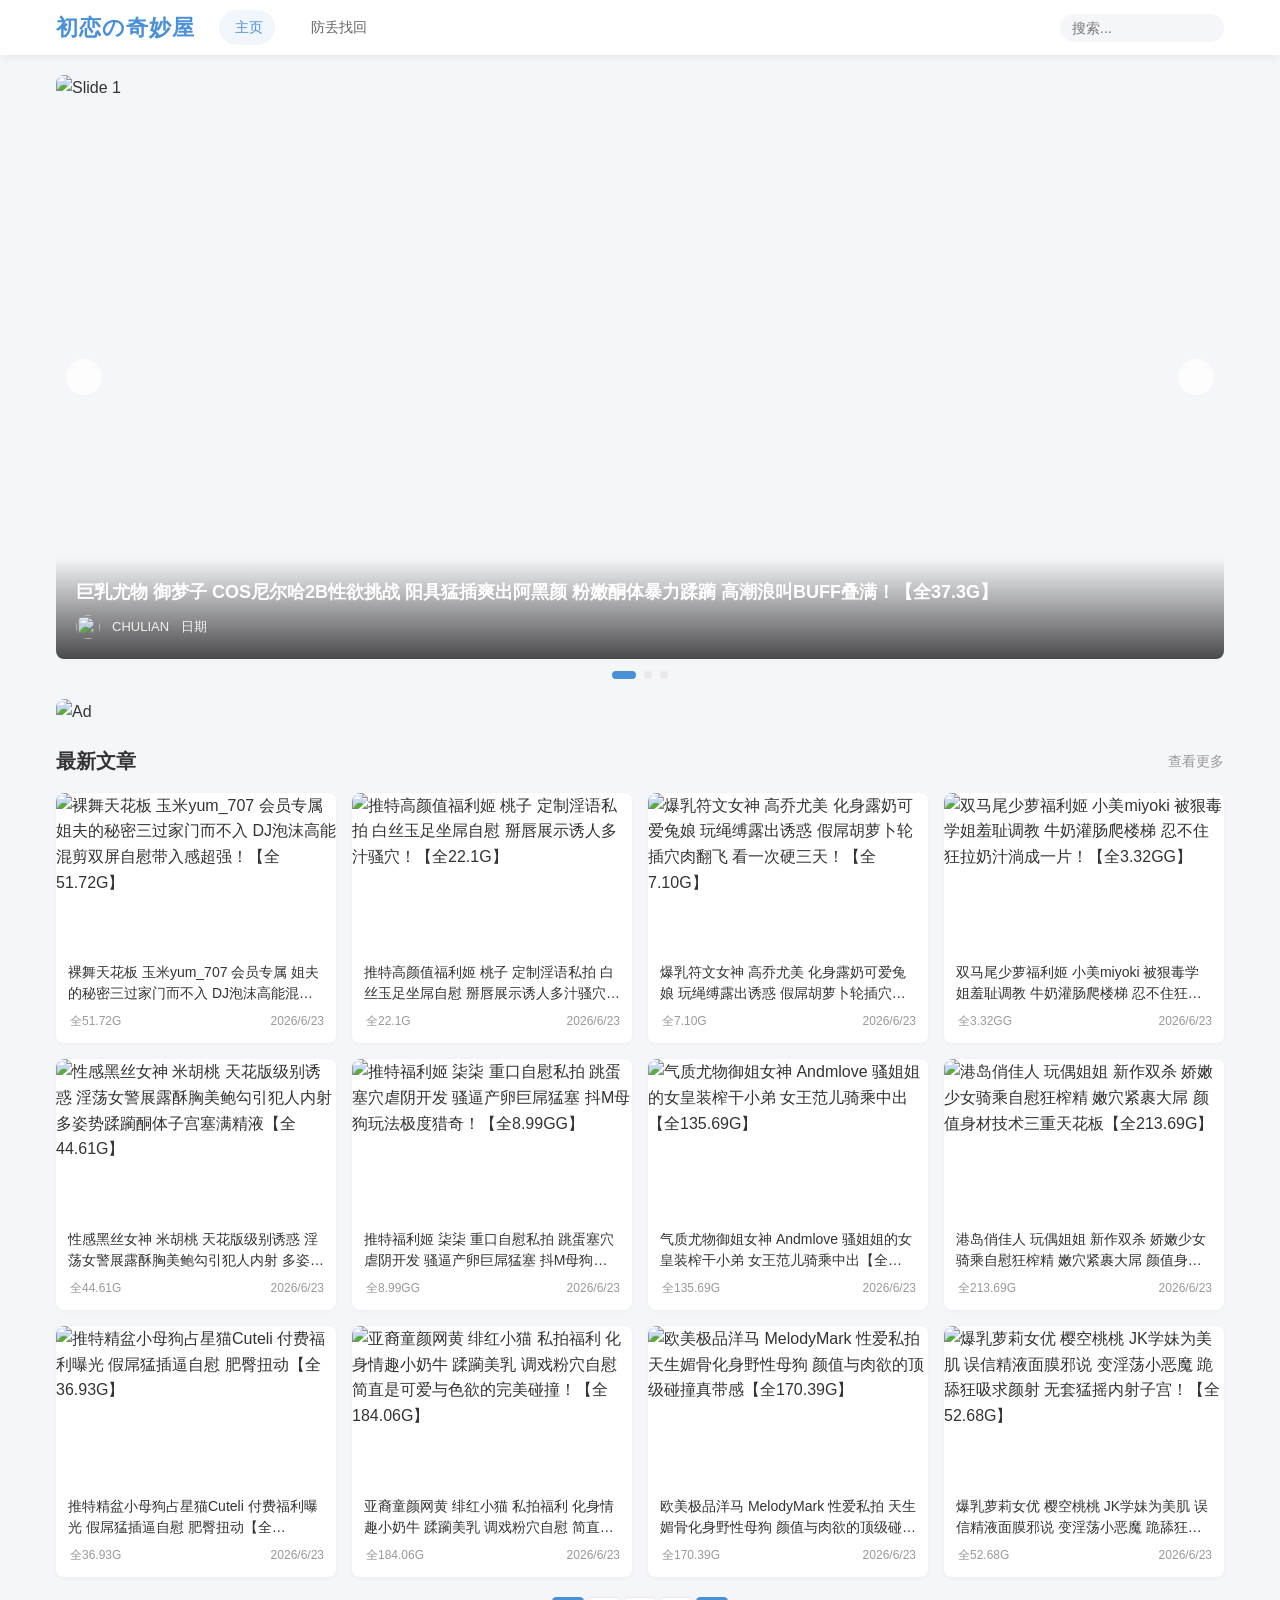
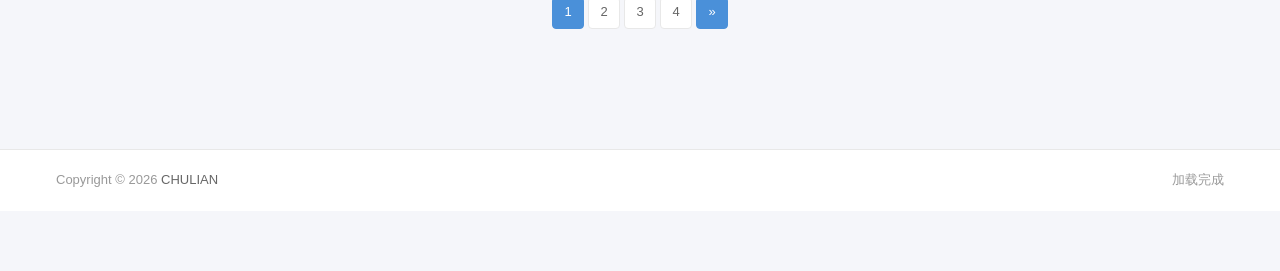
==== commit da814b59: "refactor: remove mobile side menu and bottom nav extras, keep only home + search Co-Authored-By: Cla" ====
--- a/index.html
+++ b/index.html
@@ -28,47 +28,10 @@
                         <input type="text" placeholder="搜索..." data-editable="search_placeholder">
                         <button><i class="ri-search-line"></i></button>
                     </div>
-                    <button class="mobile-menu-btn" onclick="toggleMobileMenu()">
-                        <span></span><span></span><span></span>
-                    </button>
                 </div>
             </div>
         </div>
     </header>
-
-    <!-- 移动端菜单 -->
-    <div class="mobile-menu-overlay" id="mobileMenuOverlay" onclick="toggleMobileMenu()"></div>
-    <aside class="mobile-menu" id="mobileMenu">
-        <div class="mobile-menu-header">
-            <span class="logo-text" data-editable="site_name">商品目录</span>
-            <button class="close-menu" onclick="toggleMobileMenu()">&times;</button>
-        </div>
-        <nav class="mobile-nav">
-            <ul>
-                <li><a href="#"><i class="ri-parent-line"></i><span data-editable="mob_nav_1">萌新入坑</span></a></li>
-                <li class="has-submenu">
-                    <a href="#" onclick="toggleSubmenu(event, this)">资源列表 <i class="ri-arrow-down-s-line"></i></a>
-                    <ul class="submenu">
-                        <li><a href="#"><i class="ri-chat-heart-line"></i><span data-editable="sub_1">网红自拍</span></a></li>
-                        <li><a href="#"><i class="ri-heart-pulse-line"></i><span data-editable="sub_2">软妹萝莉</span></a></li>
-                        <li><a href="#"><i class="ri-hearts-line"></i><span data-editable="sub_3">反差女神</span></a></li>
-                        <li><a href="#"><i class="ri-folder-add-line"></i><span data-editable="sub_4">网红合集</span></a></li>
-                    </ul>
-                </li>
-                <li class="has-submenu">
-                    <a href="#" onclick="toggleSubmenu(event, this)">站点帮助 <i class="ri-arrow-down-s-line"></i></a>
-                    <ul class="submenu">
-                        <li><a href="#"><span data-editable="help_1">Pikpak网盘</span></a></li>
-                        <li><a href="#"><span data-editable="help_2">限制条款</span></a></li>
-                        <li><a href="#"><span data-editable="help_3">投稿指南</span></a></li>
-                        <li><a href="#"><span data-editable="help_4">客服留言</span></a></li>
-                    </ul>
-                </li>
-                <li><a href="#"><i class="ri-vip-line"></i><span data-editable="mob_nav_2">充值&会员</span></a></li>
-                <li><a href="#"><i class="ri-font-size-2"></i><span data-editable="mob_nav_3">实用工具</span></a></li>
-            </ul>
-        </nav>
-    </aside>
 
     <!-- 主内容区 -->
     <main class="site-content">
@@ -160,26 +123,11 @@
         </div>
     </footer>
 
-    <!-- 移动端底部导航 -->
+    <!-- 移动端底部导航（仅保留首页） -->
     <nav class="mobile-footer">
         <a href="#" class="mobile-nav-item active">
             <i class="ri-home-heart-line"></i>
-            <span data-editable="mfoot_1">首页</span>
-        </a>
-        <a href="#" class="mobile-nav-item">
-            <i class="ri-bookmark-3-line"></i>
-            <span data-editable="mfoot_2">资源</span>
-        </a>
-        <a href="#" class="mobile-nav-item publish-btn">
-            <i class="ri-add-line"></i>
-        </a>
-        <a href="#" class="mobile-nav-item">
-            <i class="ri-search-line"></i>
-            <span data-editable="mfoot_3">搜索</span>
-        </a>
-        <a href="#" class="mobile-nav-item">
-            <i class="ri-user-heart-line"></i>
-            <span data-editable="mfoot_4">我的</span>
+            <span>首页</span>
         </a>
     </nav>
 
--- a/style.css
+++ b/style.css
@@ -148,91 +148,7 @@
     border-radius: 16px;
 }
 
-.mobile-menu-btn {
-    display: none;
-    flex-direction: column;
-    gap: 4px;
-    background: none;
-    border: none;
-    cursor: pointer;
-    padding: 4px;
-}
-
-.mobile-menu-btn span {
-    display: block;
-    width: 20px;
-    height: 2px;
-    background: var(--text);
-}
-
-/* ========== 移动端菜单 ========== */
-.mobile-menu-overlay {
-    display: none;
-    position: fixed;
-    inset: 0;
-    background: rgba(0,0,0,0.5);
-    z-index: 998;
-}
-
 .mobile-menu-overlay.active { display: block; }
-
-.mobile-menu {
-    position: fixed;
-    top: 0;
-    left: -280px;
-    width: 280px;
-    height: 100vh;
-    background: var(--white);
-    z-index: 999;
-    transition: left 0.3s ease;
-    overflow-y: auto;
-}
-
-.mobile-menu.active { left: 0; }
-
-.mobile-menu-header {
-    display: flex;
-    align-items: center;
-    justify-content: space-between;
-    padding: 16px;
-    border-bottom: 1px solid var(--border);
-}
-
-.close-menu {
-    background: none;
-    border: none;
-    font-size: 28px;
-    cursor: pointer;
-    color: var(--text-light);
-}
-
-.mobile-nav ul { padding: 8px 0; }
-
-.mobile-nav li a {
-    display: flex;
-    align-items: center;
-    gap: 10px;
-    padding: 12px 20px;
-    font-size: 15px;
-    color: var(--text);
-    transition: var(--transition);
-}
-
-.mobile-nav li a:hover {
-    background: var(--bg);
-    color: var(--primary);
-}
-
-.mobile-nav .has-submenu > a::after { content: ''; margin-left: auto; margin-right: 16px; }
-
-.mobile-nav .submenu {
-    display: none;
-    background: var(--bg);
-}
-
-.mobile-nav .has-submenu.open .submenu { display: block; }
-
-.mobile-nav .submenu a { padding-left: 48px; font-size: 14px; }
 
 /* ========== 主内容区 ========== */
 .site-content { padding: 20px 0 80px; }
@@ -536,22 +452,6 @@
 
 .mobile-footer .mobile-nav-item i { font-size: 20px; }
 
-.mobile-footer .mobile-nav-item.active,
-.mobile-footer .mobile-nav-item:hover { color: var(--primary); }
-
-.mobile-footer .publish-btn {
-    background: var(--primary);
-    color: var(--white) !important;
-    border-radius: 50%;
-    width: 44px;
-    height: 44px;
-    margin: -20px auto 0;
-    padding: 0;
-    justify-content: center;
-    align-items: center;
-    box-shadow: 0 2px 8px rgba(74,144,217,0.4);
-}
-
 /* ========== 编辑面板 ========== */
 .edit-overlay {
     display: none;
@@ -739,14 +639,16 @@
 
 @media (max-width: 768px) {
     .main-nav { display: none; }
-    .mobile-menu-btn { display: flex; }
-    .search-box { display: none; }
+    .search-box { display: flex; }
+    .search-box input { width: 80px; }
     .auth-buttons .btn-outline { display: none; }
     .posts-grid { grid-template-columns: repeat(2, 1fr); gap: 10px; }
     .mobile-footer { display: flex; }
     .site-footer { margin-bottom: 60px; }
     .slider-main { aspect-ratio: 16/9; }
     .edit-panel { width: 100%; }
+    .logo-text { font-size: 18px; }
+    .header-left { gap: 12px; }
 }
 
 @media (max-width: 480px) {
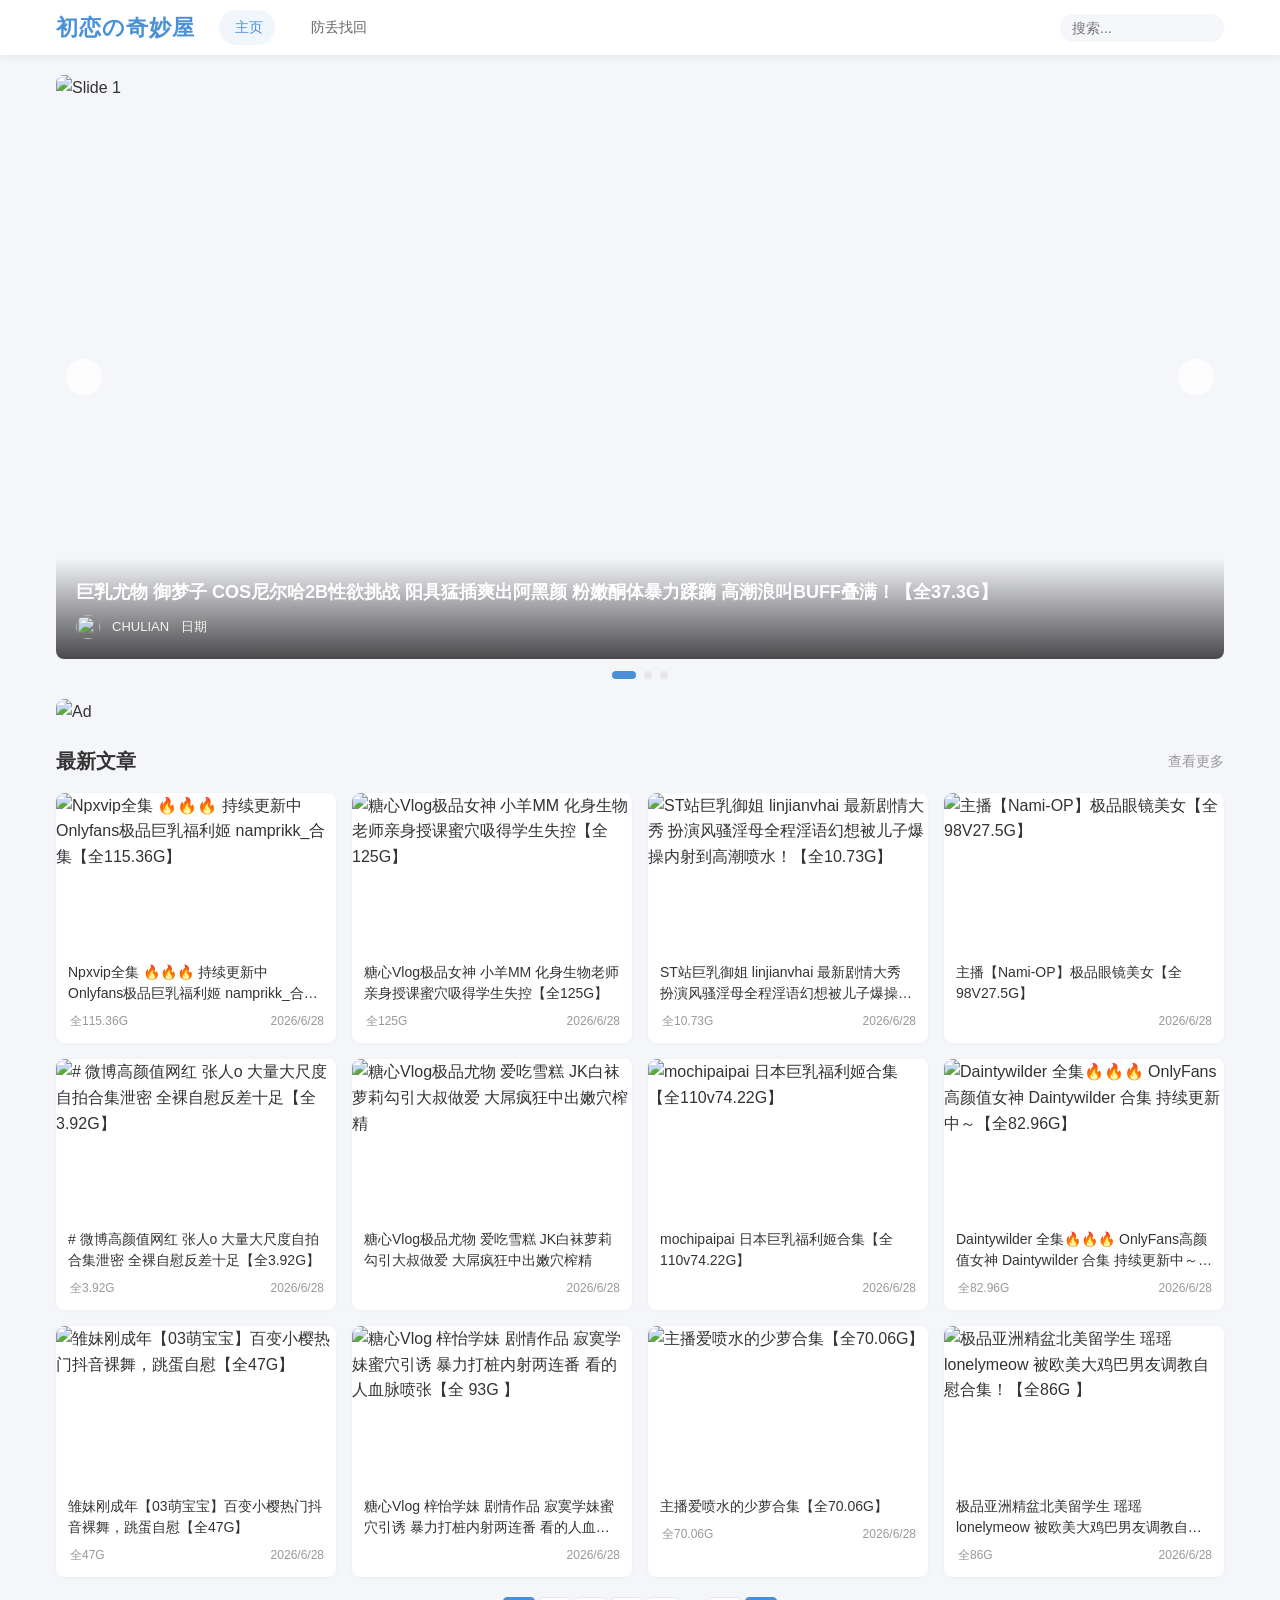
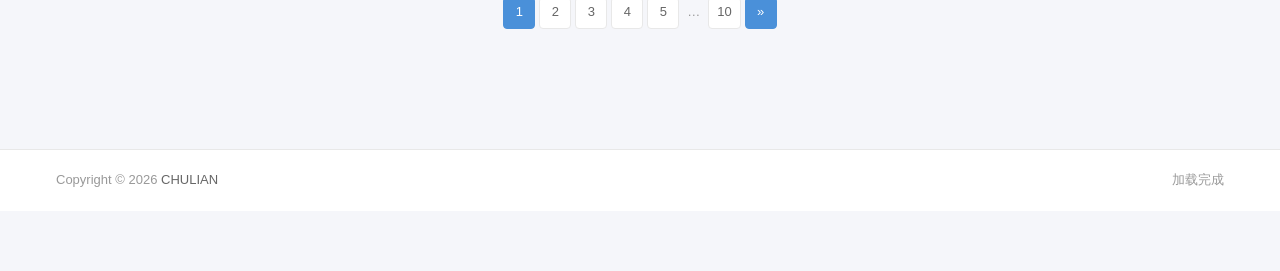
==== commit 72299f24: "feat: 轮播图增加跳转链接功能 - 每张轮播图可设置跳转链接（如文章 share_link） - 管理面板增加"跳转链接"输入框 - 网站页面点击轮播图跳转到指定链接  Co-Authored-B" ====
--- a/index.html
+++ b/index.html
@@ -40,7 +40,7 @@
             <section class="banner-slider">
                 <div class="slider-main">
                     <div class="slide active">
-                        <a href="#" class="slide-link">
+                        <a href="#" class="slide-link" id="slide_link_1">
                             <img id="slide_img_1" src="https://placehold.co/600x300/4A90D9/FFFFFF?text=Slide+1" alt="Slide 1">
                             <div class="slide-info">
                                 <h2 data-editable="slide_1_title">精选内容推荐</h2>
@@ -53,7 +53,7 @@
                         </a>
                     </div>
                     <div class="slide">
-                        <a href="#" class="slide-link">
+                        <a href="#" class="slide-link" id="slide_link_2">
                             <img id="slide_img_2" src="https://placehold.co/600x300/E94B3C/FFFFFF?text=Slide+2" alt="Slide 2">
                             <div class="slide-info">
                                 <h2 data-editable="slide_2_title">新手入门指南</h2>
@@ -66,7 +66,7 @@
                         </a>
                     </div>
                     <div class="slide">
-                        <a href="#" class="slide-link">
+                        <a href="#" class="slide-link" id="slide_link_3">
                             <img id="slide_img_3" src="https://placehold.co/600x300/50B88D/FFFFFF?text=Slide+3" alt="Slide 3">
                             <div class="slide-info">
                                 <h2 data-editable="slide_3_title">客服帮助中心</h2>
--- a/style.css
+++ b/style.css
@@ -639,16 +639,17 @@
 
 @media (max-width: 768px) {
     .main-nav { display: none; }
-    .search-box { display: flex; }
-    .search-box input { width: 80px; }
+    .search-box { display: flex; flex: 1; max-width: 200px; }
+    .search-box input { width: 100%; }
     .auth-buttons .btn-outline { display: none; }
     .posts-grid { grid-template-columns: repeat(2, 1fr); gap: 10px; }
     .mobile-footer { display: flex; }
     .site-footer { margin-bottom: 60px; }
     .slider-main { aspect-ratio: 16/9; }
     .edit-panel { width: 100%; }
-    .logo-text { font-size: 18px; }
-    .header-left { gap: 12px; }
+    .logo-text { font-size: 16px; }
+    .header-left { gap: 8px; }
+    .header-right { display: flex; align-items: center; }
 }
 
 @media (max-width: 480px) {
